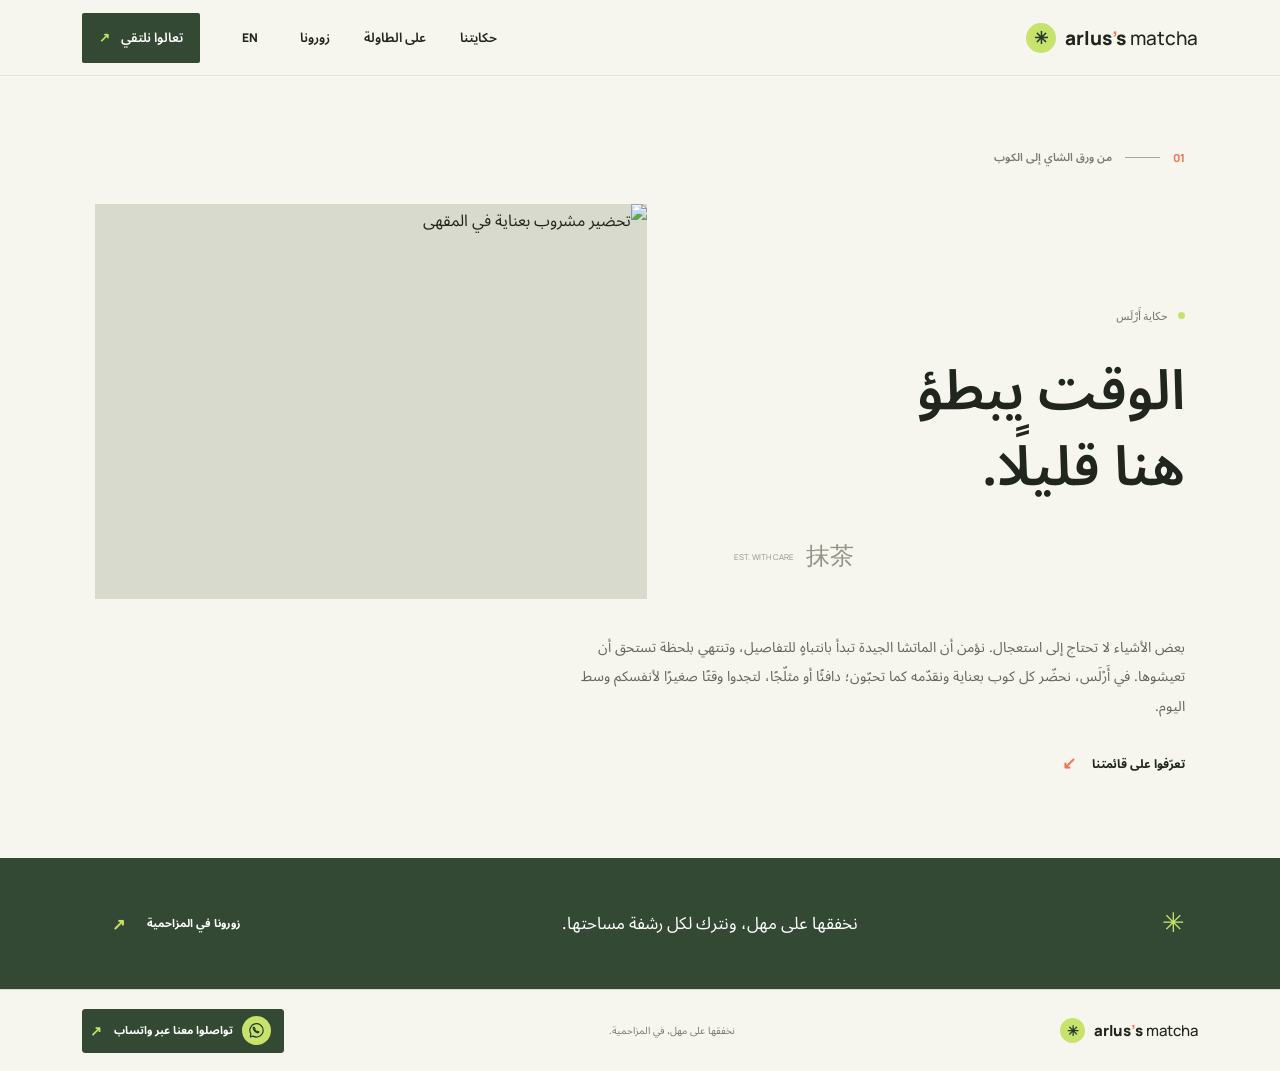
==== story.html @ 147b6d90 "update" ====
<!doctype html>
<html lang="ar" dir="rtl">
<head>
  <meta charset="utf-8">
  <meta name="viewport" content="width=device-width, initial-scale=1">
  <meta name="theme-color" content="#f6f5ee">
  <meta name="description" content="حكاية Arlus's matcha: عناية بالتفاصيل، وماتشا تُحضّر على مهل في المزاحمية.">
  <meta name="robots" content="index, follow">
  <link rel="canonical" href="https://abdoelsayed123.github.io/Arlus-s-matcha1/story.html">
  <meta property="og:type" content="website">
  <meta property="og:url" content="https://abdoelsayed123.github.io/Arlus-s-matcha1/story.html">
  <meta property="og:locale" content="ar_SA">
  <meta property="og:title" content="حكايتنا | Arlus's Matcha">
  <meta property="og:description" content="بعض الأشياء لا تحتاج إلى استعجال. اكتشفوا حكاية أَرْلَس.">
  <title>حكايتنا | Arlus's Matcha</title>
  <link rel="preconnect" href="https://fonts.googleapis.com">
  <link rel="preconnect" href="https://fonts.gstatic.com" crossorigin>
  <link href="https://fonts.googleapis.com/css2?family=DM+Sans:wght@400;500;600;700&family=Manrope:wght@400;500;600;700;800&family=Noto+Sans+Arabic:wght@400;500;600;700;800&display=swap" rel="stylesheet">
  <link rel="stylesheet" href="styles.css?v=3">
  <script src="script.js" defer></script>
</head>
<body>
  <header class="site-header">
    <a class="wordmark" href="index.html" aria-label="Arlus's matcha — الرئيسية"><span class="wordmark-leaf" aria-hidden="true">✳</span><span>arlus<span class="wordmark-apostrophe">’</span>s <span class="wordmark-light">matcha</span></span></a>
    <button class="menu-toggle" type="button" aria-label="فتح القائمة" aria-expanded="false" aria-controls="site-nav"><span></span><span></span></button>
    <nav class="site-nav" id="site-nav" aria-label="التنقل الرئيسي">
      <a href="story.html" target="_blank" rel="noreferrer" aria-current="page" data-ar="حكايتنا" data-en="Our story">حكايتنا</a>
      <a href="menu.html" target="_blank" rel="noreferrer" data-ar="على الطاولة" data-en="The menu">على الطاولة</a>
      <a href="visit.html" target="_blank" rel="noreferrer" data-ar="زورونا" data-en="Find us">زورونا</a>
      <button class="language-toggle" type="button" aria-label="Switch language">EN</button>
      <a class="nav-visit" href="visit.html" target="_blank" rel="noreferrer" data-ar="تعالوا نلتقي" data-en="Come on in">تعالوا نلتقي <span aria-hidden="true">↗</span></a>
    </nav>
  </header>
  <main>
    <section class="story-page section-wrap">
      <div class="section-kicker"><span>01</span><span class="kicker-rule"></span><span data-ar="من ورق الشاي إلى الكوب" data-en="From leaf to cup">من ورق الشاي إلى الكوب</span></div>
      <div class="story-page-grid">
        <div class="story-page-heading"><p class="eyebrow"><span class="eyebrow-mark"></span><span data-ar="حكاية أَرْلَس" data-en="The Arlus story">حكاية أَرْلَس</span></p><h1 data-ar="الوقت يبطؤ<br>هنا قليلًا." data-en="Here, time<br>takes a breath.">الوقت يبطؤ<br>هنا قليلًا.</h1><span class="story-note"><span>抹茶</span><span>EST. WITH CARE</span></span></div>
        <div class="story-page-image"><img src="https://images.unsplash.com/photo-1511920170033-f8396924c348?auto=format&fit=crop&w=1200&q=85" alt="تحضير مشروب بعناية في المقهى" fetchpriority="high"></div>
      </div>
      <div class="story-page-copy"><p data-ar="بعض الأشياء لا تحتاج إلى استعجال. نؤمن أن الماتشا الجيدة تبدأ بانتباهٍ للتفاصيل، وتنتهي بلحظة تستحق أن تعيشوها. في أَرْلَس، نحضّر كل كوب بعناية ونقدّمه كما تحبّون؛ دافئًا أو مثلّجًا، لتجدوا وقتًا صغيرًا لأنفسكم وسط اليوم." data-en="Some things are better without the rush. We believe good matcha begins with attention to detail and ends with a moment worth staying for. At Arlus, every cup is prepared with care and served just the way you like it, warm or over ice, so you can find a little time for yourself in the middle of the day.">بعض الأشياء لا تحتاج إلى استعجال. نؤمن أن الماتشا الجيدة تبدأ بانتباهٍ للتفاصيل، وتنتهي بلحظة تستحق أن تعيشوها. في أَرْلَس، نحضّر كل كوب بعناية ونقدّمه كما تحبّون؛ دافئًا أو مثلّجًا، لتجدوا وقتًا صغيرًا لأنفسكم وسط اليوم.</p><a class="text-link" href="menu.html" target="_blank" rel="noreferrer"><span data-ar="تعرّفوا على قائمتنا" data-en="Explore the menu">تعرّفوا على قائمتنا</span><span aria-hidden="true">↙</span></a></div>
    </section>
    <section class="story-band"><div class="section-wrap story-band-inner"><span class="story-band-mark" aria-hidden="true">✳</span><p data-ar="نخفقها على مهل، ونترك لكل رشفة مساحتها." data-en="Whisked with care, with room for every sip.">نخفقها على مهل، ونترك لكل رشفة مساحتها.</p><a class="directions-button" href="visit.html" target="_blank" rel="noreferrer"><span data-ar="زورونا في المزاحمية" data-en="Visit us in Al Muzahimiyah">زورونا في المزاحمية</span><span aria-hidden="true">↗</span></a></div></section>
  </main>
  <footer class="site-footer"><a class="wordmark footer-wordmark" href="index.html"><span class="wordmark-leaf" aria-hidden="true">✳</span><span>arlus<span class="wordmark-apostrophe">’</span>s <span class="wordmark-light">matcha</span></span></a><span class="footer-note" data-ar="نخفقها على مهل، في المزاحمية." data-en="Whisked with care in Al Muzahimiyah.">نخفقها على مهل، في المزاحمية.</span><a class="footer-whatsapp" href="https://wa.me/966502177436" target="_blank" rel="noreferrer"><svg class="whatsapp-icon" width="29" height="29" viewBox="0 0 24 24" fill="none" stroke="#263a2b" stroke-width="1.5" stroke-linecap="round" stroke-linejoin="round" aria-hidden="true" focusable="false"><path d="M20.4 11.7a8.4 8.4 0 0 1-12.5 7.4L4 20l.9-3.8a8.4 8.4 0 1 1 15.5-4.5Z"/><path d="M8.4 7.8c-.3.2-.7.7-.7 1.4 0 .9.7 2 1.8 3.1 1 1.1 2.3 2 3.4 2.4.7.3 1.3.2 1.7-.2l.6-.7-2-.9-.7.7a7.4 7.4 0 0 1-2.9-2.7l.6-.8-.9-1.8-.9-.5Z"/></svg><span data-ar="تواصلوا معنا عبر واتساب" data-en="Chat with us on WhatsApp">تواصلوا معنا عبر واتساب</span><span class="whatsapp-arrow" aria-hidden="true">↗</span></a></footer>
</body>
</html>
---- styles.css ----
:root {
  color-scheme: light;
  --paper: #f6f5ee;
  --ink: #20251d;
  --green: #344934;
  --green-deep: #263a2b;
  --leaf: #c7e36b;
  --coral: #ef775b;
  --muted: #777a6e;
  --line: #d8d9cf;
  --font-latin: "Manrope", sans-serif;
  --font-arabic: "Noto Sans Arabic", sans-serif;
}

* { box-sizing: border-box; }
html { scroll-behavior: smooth; scroll-padding-top: 82px; }
body { margin: 0; background: var(--paper); color: var(--ink); font-family: var(--font-arabic); -webkit-font-smoothing: antialiased; }
body[lang="en"] { font-family: var(--font-latin); }
a { color: inherit; text-decoration: none; }
button { color: inherit; font: inherit; }
.site-header { height: 76px; padding: 0 6.4%; display: flex; align-items: center; justify-content: space-between; position: sticky; top: 0; z-index: 10; background: var(--paper); border-bottom: 1px solid rgba(32, 37, 29, .08); }
.wordmark { display: inline-flex; align-items: center; gap: 9px; font-family: var(--font-latin); font-size: 19px; font-weight: 800; letter-spacing: 0; direction: ltr; }
.wordmark-leaf { display: grid; place-items: center; width: 30px; height: 30px; border-radius: 50%; background: var(--leaf); color: var(--green-deep); font-size: 17px; }
.wordmark-apostrophe { color: var(--coral); }
.wordmark-light { font-weight: 500; }
.site-nav { display: flex; align-items: center; gap: 34px; font-size: 13px; font-weight: 600; }
.site-nav > a:not(.nav-visit) { transition: color .2s ease; }
.site-nav > a:not(.nav-visit):hover, .text-link:hover { color: #758c3a; }
.language-toggle { padding: 6px 8px; background: none; border: 0; cursor: pointer; font-family: var(--font-latin); font-size: 12px; font-weight: 800; }
.nav-visit { background: var(--green); color: white; padding: 11px 17px; border-radius: 2px; }
.nav-visit span { color: var(--leaf); margin-inline-start: 8px; }
.menu-toggle { display: none; }
.hero { position: relative; height: min(690px, calc(100svh - 76px)); min-height: 560px; overflow: hidden; isolation: isolate; background: #27372b; color: white; }
.landing-hero { position: relative; min-height: min(720px, calc(100svh - 76px)); height: min(720px, calc(100svh - 76px)); overflow: hidden; isolation: isolate; background: #27372b; color: white; }
.landing-image, .landing-shade { position: absolute; inset: 0; width: 100%; height: 100%; }
.landing-image { z-index: -2; object-fit: cover; object-position: center 54%; animation: arrive 1.1s ease-out both; }
.landing-shade { z-index: -1; background: linear-gradient(90deg, rgba(18, 29, 21, .62), rgba(18, 29, 21, .18)); }
.landing-copy { position: absolute; top: 50%; inset-inline-start: 12.2%; width: min(580px, 75%); transform: translateY(-50%); animation: rise .8s .1s both; }
.landing-copy h1 { margin: 0; font-size: 72px; font-weight: 700; line-height: 1.3; }
body[lang="en"] .landing-copy h1 { font-family: var(--font-latin); font-size: 78px; line-height: 1.08; }
.landing-copy .hero-copy { max-width: 430px; }
.landing-stamp { position: absolute; inset-inline-end: 9%; bottom: 12%; width: 105px; height: 105px; display: flex; flex-direction: column; align-items: center; justify-content: center; border: 1px solid rgba(255,255,255,.7); border-radius: 50%; transform: rotate(-8deg); }
.destination-section { padding-top: 88px; padding-bottom: 104px; }
.destination-heading { display: flex; align-items: end; justify-content: space-between; gap: 30px; margin-top: 32px; }
.destination-heading h2 { margin: 0; font-size: 45px; font-weight: 600; line-height: 1.4; }
.destination-heading p { max-width: 260px; margin: 0 0 8px; color: var(--muted); font-size: 13px; line-height: 1.9; }
.destination-grid { display: grid; grid-template-columns: repeat(3, 1fr); gap: 17px; margin-top: 39px; }
.destination-link { position: relative; display: flex; min-height: 255px; flex-direction: column; justify-content: end; gap: 9px; padding: 18px 20px; overflow: hidden; isolation: isolate; background: var(--green-deep); color: white; }
.destination-link::after { position: absolute; z-index: -1; inset: 0; background: linear-gradient(180deg, rgba(14,24,17,.04) 5%, rgba(14,24,17,.74) 100%); content: ""; }
.destination-link img { position: absolute; z-index: -2; inset: 0; width: 100%; height: 100%; object-fit: cover; transition: transform .5s ease; }
.destination-link:hover img { transform: scale(1.045); }
.destination-index { color: rgba(255,255,255,.73); font-family: var(--font-latin); font-size: 9px; }
.destination-title { font-size: 22px; font-weight: 700; }
.destination-arrow { position: absolute; inset-inline-end: 19px; bottom: 20px; color: var(--leaf); font-family: var(--font-latin); font-size: 18px; }
.destination-link:focus-visible { outline: 3px solid var(--coral); outline-offset: 3px; }
.story-page { min-height: calc(100svh - 158px); padding-top: 70px; padding-bottom: 76px; }
.story-page-grid { display: grid; grid-template-columns: .9fr 1.1fr; gap: 8%; align-items: center; margin-top: 35px; }
.story-page-heading { position: relative; min-height: 360px; display: flex; flex-direction: column; justify-content: center; }
.story-page-heading .eyebrow { color: var(--muted); }
.story-page-heading h1 { margin: 20px 0 0; font-size: 55px; font-weight: 600; line-height: 1.38; }
.story-page-image { height: 395px; overflow: hidden; background: #d8dacd; }
.story-page-image img { width: 100%; height: 100%; object-fit: cover; }
.story-page .story-note { bottom: 0; }
.story-page-copy { max-width: 620px; margin: 34px 0 0 auto; }
.story-page-copy p { margin: 0; color: #64675d; font-size: 14px; line-height: 2.1; }
.story-band { padding-block: 37px; background: var(--green); color: white; }
.story-band-inner { display: flex; align-items: center; justify-content: space-between; gap: 24px; }
.story-band-mark { color: var(--leaf); font-size: 27px; }
.story-band p { margin: 0; font-size: 17px; }
.menu-page-section .menu-inner { min-height: calc(100svh - 158px); }
.menu-page-section .menu-heading-row h1 { margin: 0; font-size: 55px; font-weight: 600; line-height: 1.35; }
.menu-item h2 { margin: 0; font-size: 18px; font-weight: 600; }
.visit-page { min-height: calc(100svh - 158px); padding-top: 72px; padding-bottom: 78px; }
.visit-page .visit-grid { margin-top: 37px; }
.visit-page-image { height: 255px; margin-top: 19px; overflow: hidden; }
.visit-page-image img { width: 100%; height: 100%; object-fit: cover; }
.visit-page h1 { margin: 0; font-size: 58px; font-weight: 600; line-height: 1.35; }
.visit-whatsapp-link { display: flex; align-items: center; justify-content: space-between; margin-top: 18px; padding: 12px 14px; border: 1px solid var(--line); color: var(--green-deep); font-size: 11px; font-weight: 700; }
.visit-whatsapp-link span:last-child { color: var(--coral); font-family: var(--font-latin); font-size: 15px; }
.hero-image { position: absolute; z-index: -2; inset: 0; width: 100%; height: 100%; object-fit: cover; object-position: center 55%; animation: arrive 1.1s ease-out both; }
.hero-shade { position: absolute; z-index: -1; inset: 0; background: rgba(21, 31, 23, .44); }
.hero-content { position: absolute; top: 50%; inset-inline-start: 12.2%; transform: translateY(-50%); width: min(580px, 75%); animation: rise .8s .1s both; }
.eyebrow { display: flex; align-items: center; gap: 10px; font-family: var(--font-latin); font-size: 11px; letter-spacing: 0; }
.hero-eyebrow { color: rgba(255, 255, 255, .85); margin: 0 0 24px; }
.eyebrow-mark { width: 7px; height: 7px; border-radius: 50%; background: var(--leaf); }
.hero h1 { margin: 0; max-width: 590px; font-family: var(--font-arabic); font-size: 75px; font-weight: 700; line-height: 1.27; letter-spacing: 0; }
body[lang="en"] .hero h1, body[lang="en"] .story h2, body[lang="en"] .menu-heading-row h2, body[lang="en"] .visit-main h2 { font-family: var(--font-latin); }
body[lang="en"] .landing-copy h1, body[lang="en"] .story-page-heading h1, body[lang="en"] .menu-page-section .menu-heading-row h1, body[lang="en"] .visit-page h1 { font-family: var(--font-latin); }
body[lang="en"] .hero h1 { font-size: 82px; line-height: 1.08; letter-spacing: 0; }
.hero-copy { max-width: 385px; margin: 20px 0 27px; color: rgba(255,255,255,.83); font-size: 15px; line-height: 1.9; }
body[lang="en"] .hero-copy { font-family: var(--font-latin); line-height: 1.7; }
.hero-cta { display: inline-flex; align-items: center; gap: 24px; padding: 12px 16px; border: 1px solid rgba(255, 255, 255, .68); font-size: 12px; font-weight: 700; transition: color .2s, background .2s; }
.hero-cta:hover { background: white; color: var(--green-deep); }
.cta-arrow { color: var(--leaf); font-size: 19px; line-height: 1; }
.hero-stamp { position: absolute; inset-inline-end: 9%; bottom: 13%; width: 111px; height: 111px; display: flex; flex-direction: column; align-items: center; justify-content: center; border: 1px solid rgba(255,255,255,.7); border-radius: 50%; transform: rotate(-8deg); }
.stamp-star { color: var(--leaf); font-size: 13px; }
.stamp-rating { font-family: var(--font-latin); font-size: 25px; font-weight: 700; line-height: 1.1; }
.stamp-label { margin-top: 5px; color: rgba(255,255,255,.82); font-size: 9px; }
.hero-index, .hero-caption { position: absolute; bottom: 25px; font-family: var(--font-latin); font-size: 10px; color: rgba(255,255,255,.75); }
.hero-index { inset-inline-start: 6.4%; }
.hero-caption { inset-inline-end: 6.4%; }
.section-wrap { width: min(1090px, 87.2%); margin-inline: auto; }
.story { position: relative; padding-top: 112px; padding-bottom: 126px; }
.section-kicker { display: flex; align-items: center; gap: 13px; color: var(--muted); font-size: 11px; font-weight: 600; }
.section-kicker > span:first-child { font-family: var(--font-latin); color: var(--coral); font-weight: 800; }
.kicker-rule { display: inline-block; width: 35px; height: 1px; background: #aaa99e; }
.story-grid { display: grid; grid-template-columns: 1.1fr .9fr; gap: 10%; align-items: end; margin-top: 45px; }
.story h2, .menu-heading-row h2, .visit-main h2 { margin: 0; font-size: 60px; line-height: 1.35; font-weight: 600; letter-spacing: 0; }
body[lang="en"] .story h2, body[lang="en"] .menu-heading-row h2, body[lang="en"] .visit-main h2 { line-height: 1.1; }
.story-copy { padding-bottom: 8px; }
.story-copy p { max-width: 385px; margin: 0; color: #64675d; font-size: 15px; line-height: 2; }
body[lang="en"] .story-copy p { line-height: 1.8; }
.text-link { display: inline-flex; align-items: center; gap: 16px; margin-top: 25px; font-size: 12px; font-weight: 700; transition: color .2s ease; }
.text-link span:last-child { color: var(--coral); font-size: 17px; }
.story-note { position: absolute; inset-inline-end: 0; bottom: 33px; display: flex; align-items: center; gap: 12px; color: #929386; }
.story-note span:first-child { font-size: 24px; }
.story-note span:last-child { font-family: var(--font-latin); font-size: 8px; letter-spacing: 0; }
.menu-section { position: relative; overflow: hidden; background: var(--green); color: #fffdf5; }
.menu-inner { position: relative; z-index: 1; padding-top: 83px; padding-bottom: 84px; }
.section-kicker-light { color: rgba(255,255,255,.61); }
.section-kicker-light .kicker-rule { background: rgba(255,255,255,.4); }
.menu-heading-row { display: flex; align-items: end; justify-content: space-between; margin-top: 39px; }
.menu-heading-row h2 { font-size: 55px; }
.menu-heading-row > p { max-width: 275px; margin: 0 0 6px; color: rgba(255,255,255,.72); font-size: 13px; line-height: 1.9; }
body[lang="en"] .menu-heading-row > p { line-height: 1.7; }
.menu-list { margin-top: 47px; border-top: 1px solid rgba(255,255,255,.28); }
.menu-item { display: grid; grid-template-columns: 54px 1fr auto; align-items: center; gap: 13px; min-height: 106px; border-bottom: 1px solid rgba(255,255,255,.28); }
.menu-number { align-self: start; padding-top: 30px; color: var(--leaf); font-family: var(--font-latin); font-size: 10px; }
.menu-item h3 { margin: 0; font-size: 18px; font-weight: 600; }
.menu-item p { margin: 6px 0 0; color: rgba(255,255,255,.66); font-size: 11px; line-height: 1.8; }
.menu-item-action { display: flex; align-items: flex-end; flex-direction: column; gap: 8px; }
.menu-price { color: rgba(255,255,255,.55); font-size: 9px; }
.menu-add { padding: 8px 11px; border: 1px solid rgba(255,255,255,.46); background: transparent; color: white; font-size: 10px; font-weight: 700; cursor: pointer; transition: background .2s, color .2s, border-color .2s; }
.menu-add:hover { border-color: var(--leaf); background: var(--leaf); color: var(--green-deep); }
.menu-footnote { margin: 19px 0 0; color: rgba(255,255,255,.55); font-size: 10px; }
.order-panel { margin-top: 37px; padding: 23px 25px 20px; border: 1px solid rgba(255,255,255,.28); background: rgba(20,35,25,.2); }
.order-panel-heading { display: flex; align-items: center; justify-content: space-between; }
.order-kicker { color: rgba(255,255,255,.56); font-size: 9px; }
.order-panel-heading h3 { margin: 3px 0 0; font-size: 19px; font-weight: 600; }
.cart-count { display: grid; place-items: center; width: 32px; aspect-ratio: 1; border-radius: 50%; background: var(--leaf); color: var(--green-deep); font-family: var(--font-latin); font-size: 12px; font-weight: 800; }
.order-items { margin-top: 15px; border-top: 1px solid rgba(255,255,255,.2); }
.cart-empty { margin: 0; padding: 15px 0; color: rgba(255,255,255,.6); font-size: 11px; }
.order-row { display: flex; align-items: center; justify-content: space-between; gap: 12px; min-height: 54px; border-bottom: 1px solid rgba(255,255,255,.17); }
.order-item-name { font-size: 12px; font-weight: 600; }
.quantity-controls { display: flex; align-items: center; gap: 12px; direction: ltr; }
.quantity-button { display: grid; place-items: center; width: 30px; height: 30px; border: 1px solid rgba(255,255,255,.4); background: transparent; color: white; font-size: 17px; cursor: pointer; }
.quantity-button:hover { border-color: var(--leaf); color: var(--leaf); }
.quantity-value { min-width: 16px; text-align: center; font-family: var(--font-latin); font-size: 12px; }
.order-fields { display: grid; grid-template-columns: 1fr 1fr; gap: 15px; margin-top: 18px; }
.order-fields label { display: flex; flex-direction: column; gap: 7px; color: rgba(255,255,255,.7); font-size: 10px; }
.order-fields input, .order-fields textarea { width: 100%; min-height: 40px; padding: 10px 11px; border: 1px solid rgba(255,255,255,.27); border-radius: 0; outline: none; background: rgba(255,255,255,.06); color: white; font: inherit; font-size: 11px; resize: vertical; }
.order-fields input::placeholder, .order-fields textarea::placeholder { color: rgba(255,255,255,.42); }
.order-fields input:focus, .order-fields textarea:focus { border-color: var(--leaf); }
.order-submit { display: flex; align-items: center; justify-content: space-between; gap: 15px; width: 100%; margin-top: 17px; padding: 13px 15px; border: 0; background: var(--leaf); color: var(--green-deep); font: inherit; font-size: 11px; font-weight: 800; text-align: start; cursor: pointer; transition: background .2s, opacity .2s; }
.order-submit:not(:disabled):hover { background: white; }
.order-submit:disabled { opacity: .48; cursor: not-allowed; }
.order-submit span:last-child { font-family: var(--font-latin); font-size: 16px; }
.order-panel > .menu-footnote { margin-top: 12px; line-height: 1.8; }
.menu-orbit { position: absolute; inset-inline-end: -90px; top: 50%; display: flex; gap: 28px; width: 430px; transform: rotate(-90deg) translateX(50%); transform-origin: center; color: rgba(255,255,255,.07); font-family: var(--font-latin); font-size: 11px; white-space: nowrap; }
.menu-orbit span { color: var(--leaf); }
.visit-section { padding-top: 106px; padding-bottom: 112px; }
.visit-grid { display: grid; grid-template-columns: 1fr .83fr; gap: 13%; margin-top: 44px; }
.visit-main h2 { font-size: 58px; }
.visit-main > p { max-width: 365px; margin: 19px 0 25px; color: #64675d; font-size: 13px; line-height: 1.9; }
.visit-actions { display: flex; flex-wrap: wrap; align-items: center; gap: 19px; }
.directions-button { display: inline-flex; align-items: center; gap: 22px; padding: 13px 17px; background: var(--green); color: white; font-size: 11px; font-weight: 700; transition: background .2s; }
.directions-button:hover { background: #53694c; }
.directions-button span:last-child { color: var(--leaf); font-family: var(--font-latin); font-size: 16px; }
.call-link { color: var(--green-deep); font-family: var(--font-latin); font-size: 12px; font-weight: 700; }
.call-link span { color: var(--coral); margin-inline-start: 4px; }
.visit-details { padding-top: 11px; }
.detail-line { padding-bottom: 19px; border-bottom: 1px solid var(--line); }
.detail-line + .detail-line { padding-top: 16px; }
.detail-label { color: var(--muted); font-size: 10px; }
.detail-line p { margin: 8px 0 0; font-size: 12px; line-height: 1.9; }
.review-link { display: flex; align-items: center; gap: 9px; margin-top: 8px; font-family: var(--font-latin); font-size: 12px; font-weight: 800; }
.review-stars { color: #d38b37; font-size: 11px; letter-spacing: 0; }
.review-count { color: var(--muted); font-family: var(--font-arabic); font-size: 10px; font-weight: 500; }
body[lang="en"] .review-count { font-family: var(--font-latin); }
.review-link > span:last-child { margin-inline-start: auto; color: var(--coral); }
.map-link { position: relative; display: block; height: 174px; margin-top: 19px; overflow: hidden; background: #d8dacd; }
.map-link img { width: 100%; height: 100%; object-fit: cover; object-position: center 52%; transition: transform .45s ease; }
.map-link:hover img { transform: scale(1.04); }
.map-overlay { position: absolute; inset-inline: 0; bottom: 0; display: flex; justify-content: space-between; padding: 12px 15px; background: linear-gradient(transparent, rgba(16,27,18,.7)); color: white; font-size: 11px; font-weight: 700; }
.map-overlay span:last-child { color: var(--leaf); font-family: var(--font-latin); font-size: 16px; }
.service-section { padding-block: 75px 82px; border-top: 1px solid var(--line); background: #e9eee2; }
.service-grid { display: grid; grid-template-columns: 1fr 1fr; gap: 10%; align-items: end; margin-top: 34px; }
.service-grid h2 { margin: 0; font-size: 39px; line-height: 1.45; font-weight: 600; }
.service-copy p { max-width: 510px; margin: 0; color: #555b50; font-size: 13px; line-height: 2.1; }
body[lang="en"] .service-grid h2 { font-family: var(--font-latin); line-height: 1.15; }
body[lang="en"] .service-copy p { font-family: var(--font-latin); line-height: 1.9; }
.site-footer { display: flex; align-items: center; justify-content: space-between; min-height: 82px; padding: 16px 6.4%; border-top: 1px solid var(--line); }
.footer-wordmark { font-size: 15px; }
.footer-wordmark .wordmark-leaf { width: 25px; height: 25px; font-size: 14px; }
.footer-note, .back-top { color: var(--muted); font-size: 10px; }
.footer-whatsapp { display: inline-flex; align-items: center; gap: 9px; min-height: 44px; padding: 6px 12px 6px 7px; border: 1px solid var(--green); border-radius: 3px; background: var(--green); color: white; font-size: 11px; font-weight: 700; transition: background .2s ease, box-shadow .2s ease, transform .2s ease; }
.footer-whatsapp:hover { transform: translateY(-1px); background: var(--green-deep); box-shadow: 0 4px 12px rgba(38, 58, 43, .16); }
.footer-whatsapp:focus-visible { outline: 2px solid var(--coral); outline-offset: 3px; }
.whatsapp-icon { width: 29px; height: 29px; flex: 0 0 29px; padding: 5px; border-radius: 50%; background: var(--leaf); fill: none; stroke: var(--green-deep); stroke-linecap: round; stroke-linejoin: round; stroke-width: 1.5; }
.whatsapp-arrow { margin-inline-start: 3px; color: var(--leaf); font-family: var(--font-latin); font-size: 14px; }
.back-top span:last-child { margin-inline-start: 7px; color: var(--coral); font-family: var(--font-latin); font-size: 14px; }

@keyframes arrive { from { transform: scale(1.035); opacity: .75; } to { transform: scale(1); opacity: 1; } }
@keyframes rise { from { transform: translateY(calc(-50% + 16px)); opacity: 0; } to { transform: translateY(-50%); opacity: 1; } }

@media (min-width: 1400px) {
  .hero { height: min(760px, calc(100svh - 76px)); }
}

@media (max-width: 760px) {
  html { scroll-padding-top: 66px; }
  .site-header { height: 66px; padding-inline: 6%; }
  .wordmark { font-size: 17px; }
  .wordmark-leaf { width: 27px; height: 27px; }
  .menu-toggle { display: flex; width: 40px; height: 40px; padding: 12px 9px; flex-direction: column; justify-content: center; gap: 5px; border: 0; background: transparent; cursor: pointer; }
  .menu-toggle span { width: 21px; height: 1px; background: var(--ink); transition: transform .2s; }
  .menu-toggle[aria-expanded="true"] span:first-child { transform: translateY(3px) rotate(45deg); }
  .menu-toggle[aria-expanded="true"] span:last-child { transform: translateY(-3px) rotate(-45deg); }
  .site-nav { position: absolute; top: 65px; inset-inline: 0; display: none; align-items: stretch; gap: 0; padding: 9px 6% 19px; background: var(--paper); border-bottom: 1px solid var(--line); }
  .site-nav.is-open { display: flex; flex-direction: column; }
  .site-nav > a:not(.nav-visit), .language-toggle { padding: 13px 0; border-bottom: 1px solid var(--line); text-align: start; }
  .language-toggle { align-self: flex-start; }
  .nav-visit { align-self: flex-start; margin-top: 15px; }
  .hero { height: min(720px, calc(100svh - 66px)); min-height: 540px; }
  .landing-hero { height: min(670px, calc(100svh - 66px)); min-height: 530px; }
  .landing-image { object-position: 58% center; }
  .landing-shade { background: rgba(21, 31, 23, .48); }
  .landing-copy { inset-inline-start: 8%; width: 84%; }
  .landing-copy h1 { font-size: 53px; line-height: 1.4; }
  body[lang="en"] .landing-copy h1 { font-size: 58px; line-height: 1.12; }
  .landing-stamp { inset-inline-end: 8%; bottom: 12%; width: 88px; height: 88px; }
  .landing-stamp .stamp-rating { font-size: 20px; }
  .landing-stamp .stamp-label { font-size: 8px; }
  .hero-image { object-position: 58% center; }
  .hero-shade { background: rgba(21, 31, 23, .48); }
  .hero-content { inset-inline-start: 8%; width: 84%; }
  .hero h1 { font-size: 55px; line-height: 1.38; }
  body[lang="en"] .hero h1 { font-size: 59px; line-height: 1.1; }
  .hero-copy { max-width: 340px; font-size: 13px; }
  .hero-stamp { inset-inline-end: 8%; bottom: 12%; width: 88px; height: 88px; }
  .stamp-rating { font-size: 20px; }
  .stamp-label { font-size: 8px; }
  .hero-index, .hero-caption { bottom: 19px; font-size: 9px; }
  .section-wrap { width: 84%; }
  .destination-section { padding-top: 64px; padding-bottom: 73px; }
  .destination-heading { align-items: start; flex-direction: column; gap: 10px; margin-top: 25px; }
  .destination-heading h2 { font-size: 36px; }
  .destination-heading p { font-size: 12px; }
  .destination-grid { grid-template-columns: 1fr; gap: 12px; margin-top: 24px; }
  .destination-link { min-height: 210px; }
  .story-page { min-height: auto; padding-top: 52px; padding-bottom: 58px; }
  .story-page-grid { grid-template-columns: 1fr; gap: 22px; margin-top: 25px; }
  .story-page-heading { min-height: 0; padding-bottom: 43px; }
  .story-page-heading h1 { margin-top: 12px; font-size: 43px; }
  .story-page .story-note { bottom: 0; }
  .story-page-image { height: 275px; }
  .story-page-copy { margin-top: 22px; }
  .story-page-copy p { font-size: 12px; }
  .story-band { padding-block: 25px; }
  .story-band-inner { align-items: start; flex-wrap: wrap; gap: 14px; }
  .story-band p { flex: 1 1 calc(100% - 48px); font-size: 14px; }
  .story-band .directions-button { margin-inline-start: 41px; }
  .menu-page-section .menu-inner { min-height: auto; }
  .menu-page-section .menu-heading-row h1 { font-size: 44px; }
  .menu-page-section .menu-item h2 { font-size: 16px; }
  .visit-page { min-height: auto; padding-top: 52px; padding-bottom: 58px; }
  .visit-page .visit-grid { margin-top: 25px; }
  .visit-page h1 { font-size: 46px; }
  body[lang="en"] .visit-page h1 { font-size: 48px; }
  .visit-page-image { height: 200px; }
  .story { padding-top: 76px; padding-bottom: 90px; }
  .story-grid { grid-template-columns: 1fr; gap: 17px; margin-top: 30px; }
  .story h2, .visit-main h2 { font-size: 46px; }
  body[lang="en"] .story h2, body[lang="en"] .visit-main h2 { font-size: 48px; }
  .story-copy p { font-size: 13px; }
  .story-note { bottom: 22px; }
  .menu-inner { padding-top: 68px; padding-bottom: 68px; }
  .menu-heading-row { align-items: start; flex-direction: column; gap: 16px; margin-top: 30px; }
  .menu-heading-row h2 { font-size: 44px; }
  body[lang="en"] .menu-heading-row h2 { font-size: 46px; }
  .menu-heading-row > p { max-width: 300px; font-size: 12px; }
  .menu-list { margin-top: 33px; }
  .menu-item { grid-template-columns: 25px minmax(0, 1fr) auto; min-height: 100px; gap: 8px; }
  .menu-item h3 { font-size: 16px; }
  .menu-item p { font-size: 10px; }
  .menu-item-action { gap: 6px; }
  .menu-price { font-size: 8px; }
  .menu-add { padding: 7px 8px; font-size: 9px; white-space: nowrap; }
  .menu-footnote { max-width: 300px; line-height: 1.8; }
  .order-panel { margin-top: 29px; padding: 18px 15px 16px; }
  .order-fields { grid-template-columns: 1fr; gap: 11px; }
  .menu-orbit { display: none; }
  .visit-section { padding-top: 76px; padding-bottom: 80px; }
  .visit-grid { grid-template-columns: 1fr; gap: 38px; margin-top: 30px; }
  .visit-main > p { font-size: 12px; }
  .visit-actions { gap: 15px; }
  .visit-details { padding-top: 0; }
  .map-link { height: 190px; }
  .service-section { padding-block: 61px 66px; }
  .service-grid { grid-template-columns: 1fr; gap: 18px; margin-top: 27px; }
  .service-grid h2 { font-size: 34px; }
  .service-copy p { font-size: 12px; }
  .site-footer { min-height: 76px; padding: 16px 6%; gap: 12px; flex-wrap: wrap; }
  .footer-note { display: none; }
  .footer-whatsapp { order: 3; }
  .back-top { margin-inline-start: auto; }
}

@media (prefers-reduced-motion: reduce) {
  *, *::before, *::after { scroll-behavior: auto !important; animation-duration: .01ms !important; animation-iteration-count: 1 !important; transition-duration: .01ms !important; }
}
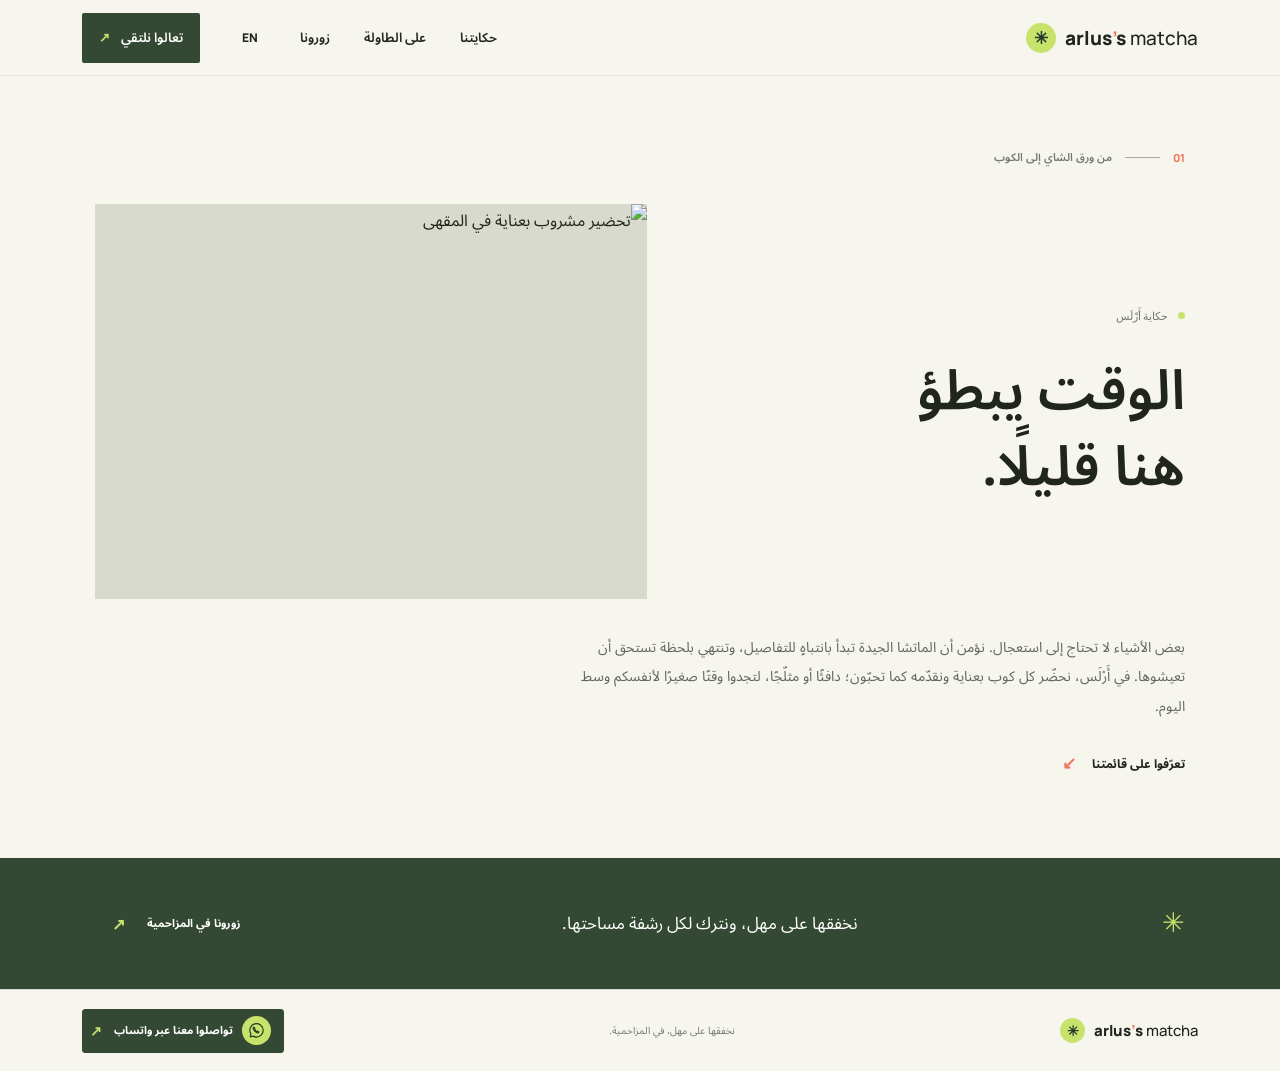
==== commit 27ab3e1e: "update" ====
--- a/story.html
+++ b/story.html
@@ -35,7 +35,7 @@
     <section class="story-page section-wrap">
       <div class="section-kicker"><span>01</span><span class="kicker-rule"></span><span data-ar="من ورق الشاي إلى الكوب" data-en="From leaf to cup">من ورق الشاي إلى الكوب</span></div>
       <div class="story-page-grid">
-        <div class="story-page-heading"><p class="eyebrow"><span class="eyebrow-mark"></span><span data-ar="حكاية أَرْلَس" data-en="The Arlus story">حكاية أَرْلَس</span></p><h1 data-ar="الوقت يبطؤ<br>هنا قليلًا." data-en="Here, time<br>takes a breath.">الوقت يبطؤ<br>هنا قليلًا.</h1><span class="story-note"><span>抹茶</span><span>EST. WITH CARE</span></span></div>
+        <div class="story-page-heading"><p class="eyebrow"><span class="eyebrow-mark"></span><span data-ar="حكاية أَرْلَس" data-en="The Arlus story">حكاية أَرْلَس</span></p><h1 data-ar="الوقت يبطؤ<br>هنا قليلًا." data-en="Here, time<br>takes a breath.">الوقت يبطؤ<br>هنا قليلًا.</h1></div>
         <div class="story-page-image"><img src="https://images.unsplash.com/photo-1511920170033-f8396924c348?auto=format&fit=crop&w=1200&q=85" alt="تحضير مشروب بعناية في المقهى" fetchpriority="high"></div>
       </div>
       <div class="story-page-copy"><p data-ar="بعض الأشياء لا تحتاج إلى استعجال. نؤمن أن الماتشا الجيدة تبدأ بانتباهٍ للتفاصيل، وتنتهي بلحظة تستحق أن تعيشوها. في أَرْلَس، نحضّر كل كوب بعناية ونقدّمه كما تحبّون؛ دافئًا أو مثلّجًا، لتجدوا وقتًا صغيرًا لأنفسكم وسط اليوم." data-en="Some things are better without the rush. We believe good matcha begins with attention to detail and ends with a moment worth staying for. At Arlus, every cup is prepared with care and served just the way you like it, warm or over ice, so you can find a little time for yourself in the middle of the day.">بعض الأشياء لا تحتاج إلى استعجال. نؤمن أن الماتشا الجيدة تبدأ بانتباهٍ للتفاصيل، وتنتهي بلحظة تستحق أن تعيشوها. في أَرْلَس، نحضّر كل كوب بعناية ونقدّمه كما تحبّون؛ دافئًا أو مثلّجًا، لتجدوا وقتًا صغيرًا لأنفسكم وسط اليوم.</p><a class="text-link" href="menu.html" target="_blank" rel="noreferrer"><span data-ar="تعرّفوا على قائمتنا" data-en="Explore the menu">تعرّفوا على قائمتنا</span><span aria-hidden="true">↙</span></a></div>
--- a/styles.css
+++ b/styles.css
@@ -55,12 +55,11 @@
 .destination-link:focus-visible { outline: 3px solid var(--coral); outline-offset: 3px; }
 .story-page { min-height: calc(100svh - 158px); padding-top: 70px; padding-bottom: 76px; }
 .story-page-grid { display: grid; grid-template-columns: .9fr 1.1fr; gap: 8%; align-items: center; margin-top: 35px; }
-.story-page-heading { position: relative; min-height: 360px; display: flex; flex-direction: column; justify-content: center; }
+.story-page-heading { display: flex; flex-direction: column; justify-content: center; }
 .story-page-heading .eyebrow { color: var(--muted); }
 .story-page-heading h1 { margin: 20px 0 0; font-size: 55px; font-weight: 600; line-height: 1.38; }
 .story-page-image { height: 395px; overflow: hidden; background: #d8dacd; }
 .story-page-image img { width: 100%; height: 100%; object-fit: cover; }
-.story-page .story-note { bottom: 0; }
 .story-page-copy { max-width: 620px; margin: 34px 0 0 auto; }
 .story-page-copy p { margin: 0; color: #64675d; font-size: 14px; line-height: 2.1; }
 .story-band { padding-block: 37px; background: var(--green); color: white; }
@@ -112,9 +111,6 @@
 body[lang="en"] .story-copy p { line-height: 1.8; }
 .text-link { display: inline-flex; align-items: center; gap: 16px; margin-top: 25px; font-size: 12px; font-weight: 700; transition: color .2s ease; }
 .text-link span:last-child { color: var(--coral); font-size: 17px; }
-.story-note { position: absolute; inset-inline-end: 0; bottom: 33px; display: flex; align-items: center; gap: 12px; color: #929386; }
-.story-note span:first-child { font-size: 24px; }
-.story-note span:last-child { font-family: var(--font-latin); font-size: 8px; letter-spacing: 0; }
 .menu-section { position: relative; overflow: hidden; background: var(--green); color: #fffdf5; }
 .menu-inner { position: relative; z-index: 1; padding-top: 83px; padding-bottom: 84px; }
 .section-kicker-light { color: rgba(255,255,255,.61); }
@@ -250,9 +246,8 @@
   .destination-link { min-height: 210px; }
   .story-page { min-height: auto; padding-top: 52px; padding-bottom: 58px; }
   .story-page-grid { grid-template-columns: 1fr; gap: 22px; margin-top: 25px; }
-  .story-page-heading { min-height: 0; padding-bottom: 43px; }
+  .story-page-heading { min-height: 0; }
   .story-page-heading h1 { margin-top: 12px; font-size: 43px; }
-  .story-page .story-note { bottom: 0; }
   .story-page-image { height: 275px; }
   .story-page-copy { margin-top: 22px; }
   .story-page-copy p { font-size: 12px; }
@@ -273,7 +268,6 @@
   .story h2, .visit-main h2 { font-size: 46px; }
   body[lang="en"] .story h2, body[lang="en"] .visit-main h2 { font-size: 48px; }
   .story-copy p { font-size: 13px; }
-  .story-note { bottom: 22px; }
   .menu-inner { padding-top: 68px; padding-bottom: 68px; }
   .menu-heading-row { align-items: start; flex-direction: column; gap: 16px; margin-top: 30px; }
   .menu-heading-row h2 { font-size: 44px; }
